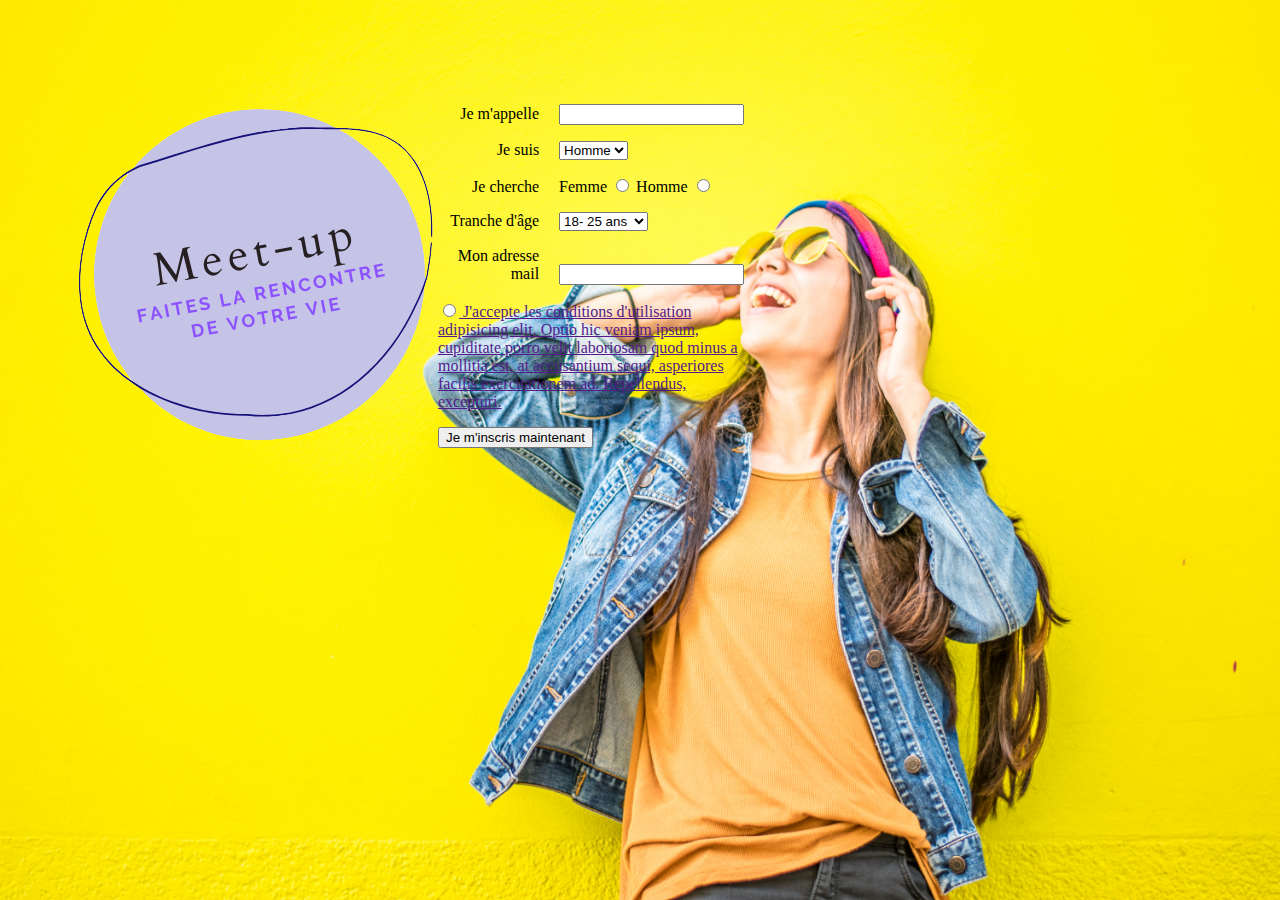
==== acceuil.html @ 778ee93d "commit" ====
<!DOCTYPE html>
<html lang="fr">

<head>
    <meta charset="UTF-8">
    <meta name="viewport" content="width=device-width, initial-scale=1.0">
    <link rel="stylesheet" href="css/acceuil.css">
    <title>Appli de rencontre </title>
</head>

<body>
    <div class="entete">
        <nav>
            <h1><img src="image/Meet_up_1_-removebg-preview.png" alt=""></h1>
        </nav>
    </div>
    <div class="formulaire">
        <form action="">


            <p>
                <label class="etiquette" for="prenom">Je m'appelle</label>
                <input type="text" id="prenom">
            </p>

            <label class="sexe" for="genre">Je suis</label>
            <select name="genre" id="genre">
                <option value="Homme">Homme</option>
                <option value="Femme">Femme</option>
            </select>

            <p>
                <label class="etiquette" for="genreRechercher"> Je cherche</label>
                <label for="genreFemme">Femme </label>
                <input type="radio" id="genreHomme">
                <label for="genreHomme">Homme</label>
                <input type="radio" id="genreFemme">
            </p>

            <p>

                <label class="etiquette" for="trancheAge">Tranche d'âge</label>
                <select name="trancheAge" id="trancheAge">
                    <option value="18 - 25">18- 25 ans</option>
                    <option value="25 - 35">25 - 35 ans</option>
                    <option value="35 - 45">35 - 45 ans</option>
                    <option value="45 - 60">45 - 60 ans</option>
                </select>
            </p>

            <p class="label">
                <label class="etiquette" for="mail">Mon adresse mail</label>
                <input type="text" id="mail">
            </p>
            <p class="conditions">
                <input type="radio" class="bouton_radio" id="conditionsUtilisation"><a href="">
                    J'accepte les conditions d'utilisation adipisicing elit. Optio hic veniam ipsum, cupiditate porro
                    velit laboriosam quod minus a mollitia est, at accusantium sequi, asperiores facilis exercitationem
                    ad. Repellendus, excepturi.
                </a>
            </p>
            <button id="inscription">Je m'inscris maintenant</button><br><br>
    </div>
    </form>
    <div id="tableau">

    </div>

</body>

</html>
---- css/acceuil.css ----
body {
  background-image: url(../image/pexels-juan-mendez-1536619.jpg);
  background-repeat: round;
  background-attachment: fixed;
  display: flex;
}
body .entete nav h1 img {
  color: blue;
}
body .formulaire {
  width: 40%;
  position: relative;
  top: 80px;
  right: 70px;
}
body .formulaire form .conditions {
  width: 60%;
}
body .formulaire form .sexe {
  display: inline-block;
  width: 20%;
  text-align: right;
  margin-right: 1rem;
}
body .formulaire form p {
  width: 100%;
}
body .formulaire form p .etiquette {
  display: inline-block;
  width: 20%;
  text-align: right;
  margin-right: 1rem;
}
body .formulaire form p input {
  color: blue;
}/*# sourceMappingURL=acceuil.css.map */
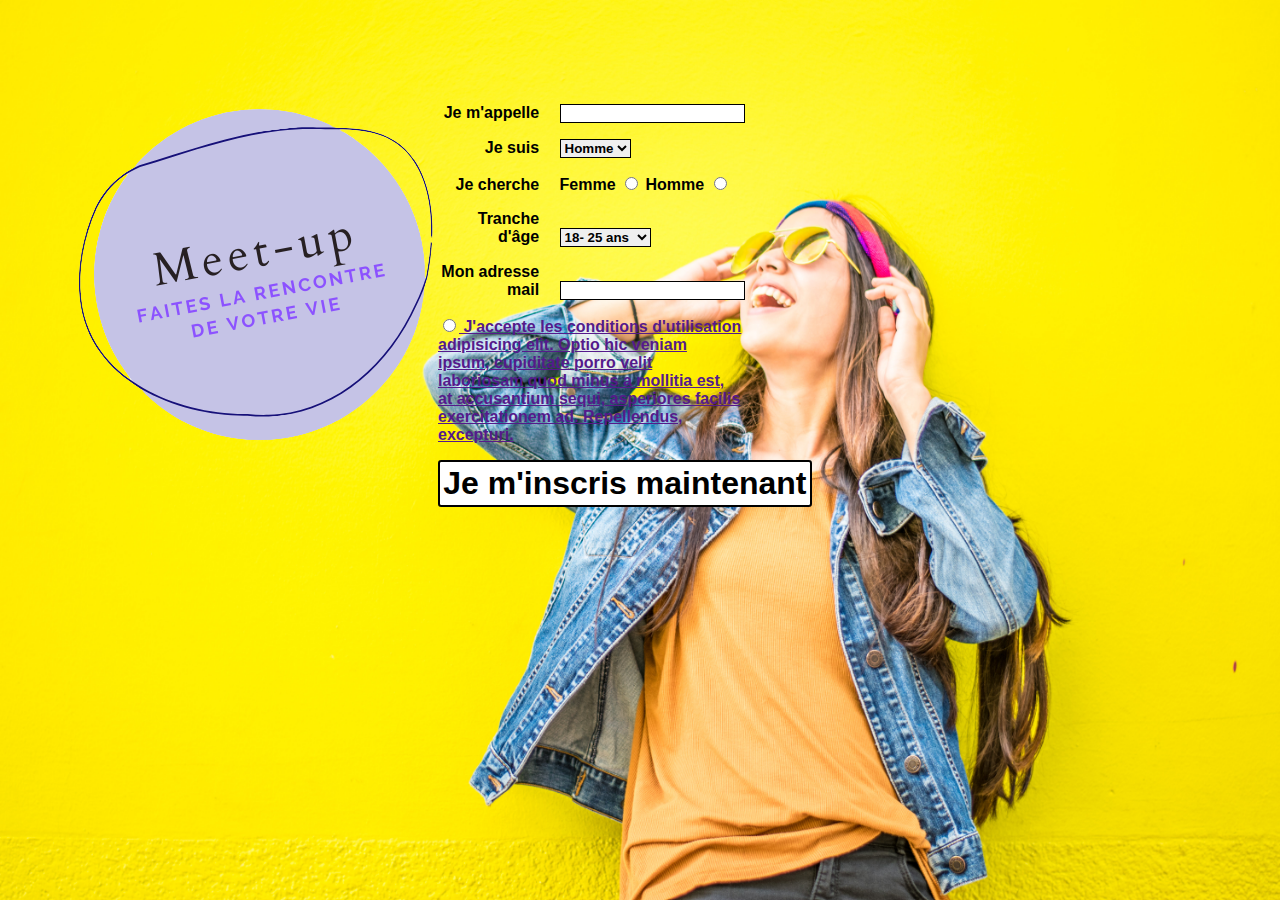
==== commit 9edd8785: "commit" ====
--- a/acceuil.html
+++ b/acceuil.html
@@ -25,15 +25,15 @@
 
             <label class="sexe" for="genre">Je suis</label>
             <select name="genre" id="genre">
-                <option value="Homme">Homme</option>
-                <option value="Femme">Femme</option>
+                <option value="Homme"> Homme </option>
+                <option value="Femme"> Femme </option>
             </select>
 
             <p>
                 <label class="etiquette" for="genreRechercher"> Je cherche</label>
-                <label for="genreFemme">Femme </label>
+                <label for="genreFemme"> Femme </label>
                 <input type="radio" id="genreHomme">
-                <label for="genreHomme">Homme</label>
+                <label for="genreHomme"> Homme </label>
                 <input type="radio" id="genreFemme">
             </p>
 
--- a/css/acceuil.css
+++ b/css/acceuil.css
@@ -1,4 +1,5 @@
 body {
+  font-family: "Montserrat", sans-serif;
   background-image: url(../image/pexels-juan-mendez-1536619.jpg);
   background-repeat: round;
   background-attachment: fixed;
@@ -12,6 +13,17 @@
   position: relative;
   top: 80px;
   right: 70px;
+  font-weight: bold;
+}
+body .formulaire form #trancheAge {
+  font-weight: bold;
+  font-family: "Montserrat", sans-serif;
+  border: solid 1px;
+}
+body .formulaire form #genre {
+  font-weight: bold;
+  font-family: "Montserrat", sans-serif;
+  border: solid 1px;
 }
 body .formulaire form .conditions {
   width: 60%;
@@ -21,16 +33,43 @@
   width: 20%;
   text-align: right;
   margin-right: 1rem;
+  font-weight: bold;
 }
 body .formulaire form p {
   width: 100%;
+}
+body .formulaire form p #mail {
+  font-weight: bold;
+  font-family: "Montserrat", sans-serif;
+  border: solid 1px;
+}
+body .formulaire form p #prenom {
+  font-weight: bold;
+  font-family: "Montserrat", sans-serif;
+  border: solid 1px;
 }
 body .formulaire form p .etiquette {
   display: inline-block;
   width: 20%;
   text-align: right;
   margin-right: 1rem;
+  font-weight: bold;
+}
+body .formulaire form p #genreHomme {
+  border: solid 1px;
+}
+body .formulaire form p #genreFemme {
+  border: solid 1px;
 }
 body .formulaire form p input {
-  color: blue;
+  color: black;
+}
+body .formulaire form #inscription {
+  background-color: white;
+  font-size: 2rem;
+  font-weight: bold;
+  font-family: "Montserrat", sans-serif;
+  border: solid 2px;
+  border-radius: 0.2rem;
+  padding: 0.2rem;
 }/*# sourceMappingURL=acceuil.css.map */